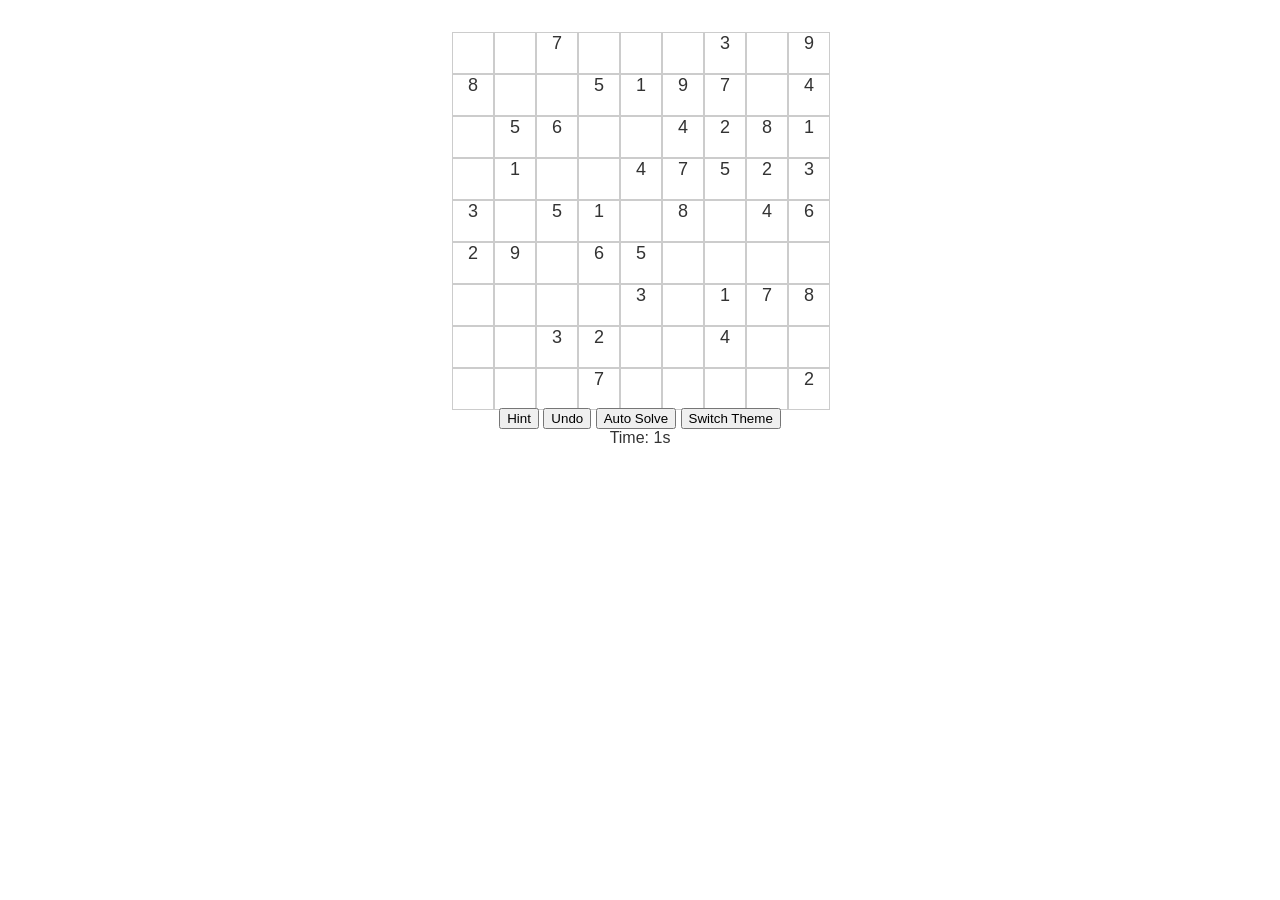
==== game.html @ dc666cfd "First commit" ====
<!DOCTYPE html>
<html lang="en">

<head>
  <meta charset="UTF-8">
  <title>Sudoku Game</title>
  <link rel="stylesheet" href="css/main.css">
  <link rel="stylesheet" href="css/themes.css">
  <link rel="stylesheet" href="css/animations.css">
  <link rel="stylesheet" href="css/responsive.css">
</head>

<body>
  <div id="game-container">
    <div id="board"></div>
    <div id="controls">
      <button id="hintBtn">Hint</button>
      <button id="undoBtn">Undo</button>
      <button id="solveBtn">Auto Solve</button>
      <button id="themeBtn">Switch Theme</button>
    </div>
    <div id="score"></div>
    <div id="timer"></div>
    <div id="leaderboard"></div>
  </div>
  <script type="module" src="js/app.js"></script>
</body>

</html>
---- css/main.css ----
body {
  font-family: Arial, sans-serif;
  background: var(--bg-primary, #fff);
  color: #333;
  margin: 0;
  padding: 0;
}

#game-container {
  display: flex;
  flex-direction: column;
  align-items: center;
  margin-top: 2rem;
}

#board {
  display: grid;
  grid-template-columns: repeat(9, 40px);
  grid-template-rows: repeat(9, 40px);
  gap: 2px;
}

.cell {
  width: 40px;
  height: 40px;
  text-align: center;
  border: 1px solid #ccc;
  font-size: 18px;
}
---- css/animations.css ----
@keyframes flash-green {
  0% { background-color: #c8e6c9; }
  100% { background-color: transparent; }
}

@keyframes flash-red {
  0% { background-color: #ffcdd2; }
  100% { background-color: transparent; }
}

@keyframes shake {
  0% { transform: translateX(0); }
  25% { transform: translateX(-4px); }
  50% { transform: translateX(4px); }
  75% { transform: translateX(-4px); }
  100% { transform: translateX(0); }
}

/* Utility classes */
.cell-correct {
  animation: flash-green 0.3s ease;
}

.cell-mistake {
  animation: flash-red 0.3s ease, shake 0.2s ease;
}

.cell-selected {
  outline: 2px solid #2196f3;
  transition: outline 0.2s ease;
}

.cell-hint-highlighted {
  animation: flash-green 0.5s ease;
}
---- css/responsive.css ----
@media (max-width: 768px) {
  #board {
    grid-template-columns: repeat(9, 30px);
    grid-template-rows: repeat(9, 30px);
  }
  .cell {
    width: 30px;
    height: 30px;
    font-size: 14px;
  }
  #controls {
    display: flex;
    flex-wrap: wrap;
    gap: 0.5rem;
  }
}

@media (max-width: 480px) {
  #board {
    grid-template-columns: repeat(9, 24px);
    grid-template-rows: repeat(9, 24px);
  }
  .cell {
    width: 24px;
    height: 24px;
    font-size: 12px;
  }
  h1 {
    font-size: 1.2rem;
  }
}
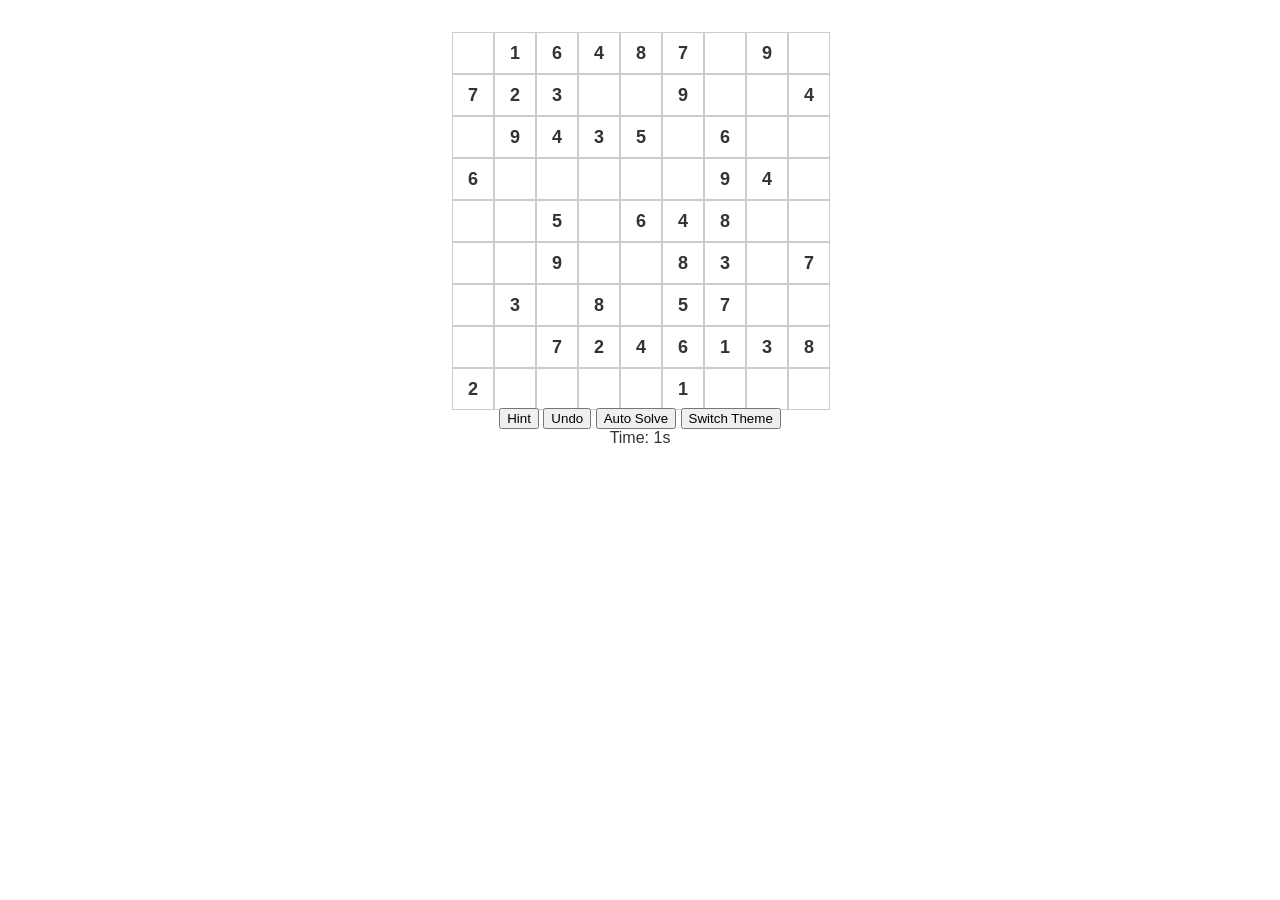
==== commit 22667023: "2nd commit" ====
--- a/game.html
+++ b/game.html
@@ -4,10 +4,10 @@
 <head>
   <meta charset="UTF-8">
   <title>Sudoku Game</title>
-  <link rel="stylesheet" href="css/main.css">
-  <link rel="stylesheet" href="css/themes.css">
-  <link rel="stylesheet" href="css/animations.css">
-  <link rel="stylesheet" href="css/responsive.css">
+  <link rel="stylesheet" href="./css/main.css">
+  <link rel="stylesheet" href="./css/theme.css">
+  <link rel="stylesheet" href="./css/animations.css">
+  <link rel="stylesheet" href="./css/theme.css">
 </head>
 
 <body>
--- a/css/main.css
+++ b/css/main.css
@@ -26,4 +26,8 @@
   text-align: center;
   border: 1px solid #ccc;
   font-size: 18px;
-}
+  cursor: pointer;
+  display: flex;
+  align-items: center;
+  justify-content: center;
+}
--- a/css/theme.css
+++ b/css/theme.css
@@ -0,0 +1,59 @@
+:root[data-theme="light"] {
+  --bg-primary: #ffffff;
+  --bg-secondary: #f5f5f5;
+  --cell-border: #cccccc;
+  --cell-given: #333333;
+  --cell-user: #2196f3;
+  --cell-conflict: #f44336;
+  --font-family: 'Inter', sans-serif;
+}
+
+:root[data-theme="dark"] {
+  --bg-primary: #121212;
+  --bg-secondary: #1e1e1e;
+  --cell-border: #444444;
+  --cell-given: #eeeeee;
+  --cell-user: #80cbc4;
+  --cell-conflict: #ef5350;
+  --font-family: 'Inter', sans-serif;
+}
+
+:root[data-theme="minimal"] {
+  --bg-primary: #ffffff;
+  --bg-secondary: #ffffff;
+  --cell-border: #000000;
+  --cell-given: #000000;
+  --cell-user: #000000;
+  --cell-conflict: #ff0000;
+  --font-family: monospace;
+}
+
+:root[data-theme="competitive"] {
+  --bg-primary: #000000;
+  --bg-secondary: #111111;
+  --cell-border: #ffeb3b;
+  --cell-given: #ffeb3b;
+  --cell-user: #ffffff;
+  --cell-conflict: #f44336;
+  --font-family: 'Arial Black', sans-serif;
+}
+
+/* Apply variables */
+body {
+  background-color: var(--bg-primary);
+  font-family: var(--font-family);
+}
+
+.cell {
+  border: 1px solid var(--cell-border);
+  color: var(--cell-user);
+}
+
+.cell-given {
+  font-weight: bold;
+  color: var(--cell-given);
+}
+
+.cell-conflicting {
+  background-color: var(--cell-conflict);
+}
--- a/css/animations.css
+++ b/css/animations.css
@@ -1,5 +1,3 @@
-
-
 @keyframes flash-green {
   0% { background-color: #c8e6c9; }
   100% { background-color: transparent; }
@@ -34,4 +32,38 @@
 
 .cell-hint-highlighted {
   animation: flash-green 0.5s ease;
+}@keyframes flash-green {
+  0% { background-color: #c8e6c9; }
+  100% { background-color: transparent; }
 }
+
+@keyframes flash-red {
+  0% { background-color: #ffcdd2; }
+  100% { background-color: transparent; }
+}
+
+@keyframes shake {
+  0% { transform: translateX(0); }
+  25% { transform: translateX(-4px); }
+  50% { transform: translateX(4px); }
+  75% { transform: translateX(-4px); }
+  100% { transform: translateX(0); }
+}
+
+/* Utility classes */
+.cell-correct {
+  animation: flash-green 0.3s ease;
+}
+
+.cell-mistake {
+  animation: flash-red 0.3s ease, shake 0.2s ease;
+}
+
+.cell-selected {
+  outline: 2px solid #2196f3;
+  transition: outline 0.2s ease;
+}
+
+.cell-hint-highlighted {
+  animation: flash-green 0.5s ease;
+}
--- a/css/theme.css
+++ b/css/theme.css
@@ -0,0 +1,59 @@
+:root[data-theme="light"] {
+  --bg-primary: #ffffff;
+  --bg-secondary: #f5f5f5;
+  --cell-border: #cccccc;
+  --cell-given: #333333;
+  --cell-user: #2196f3;
+  --cell-conflict: #f44336;
+  --font-family: 'Inter', sans-serif;
+}
+
+:root[data-theme="dark"] {
+  --bg-primary: #121212;
+  --bg-secondary: #1e1e1e;
+  --cell-border: #444444;
+  --cell-given: #eeeeee;
+  --cell-user: #80cbc4;
+  --cell-conflict: #ef5350;
+  --font-family: 'Inter', sans-serif;
+}
+
+:root[data-theme="minimal"] {
+  --bg-primary: #ffffff;
+  --bg-secondary: #ffffff;
+  --cell-border: #000000;
+  --cell-given: #000000;
+  --cell-user: #000000;
+  --cell-conflict: #ff0000;
+  --font-family: monospace;
+}
+
+:root[data-theme="competitive"] {
+  --bg-primary: #000000;
+  --bg-secondary: #111111;
+  --cell-border: #ffeb3b;
+  --cell-given: #ffeb3b;
+  --cell-user: #ffffff;
+  --cell-conflict: #f44336;
+  --font-family: 'Arial Black', sans-serif;
+}
+
+/* Apply variables */
+body {
+  background-color: var(--bg-primary);
+  font-family: var(--font-family);
+}
+
+.cell {
+  border: 1px solid var(--cell-border);
+  color: var(--cell-user);
+}
+
+.cell-given {
+  font-weight: bold;
+  color: var(--cell-given);
+}
+
+.cell-conflicting {
+  background-color: var(--cell-conflict);
+}
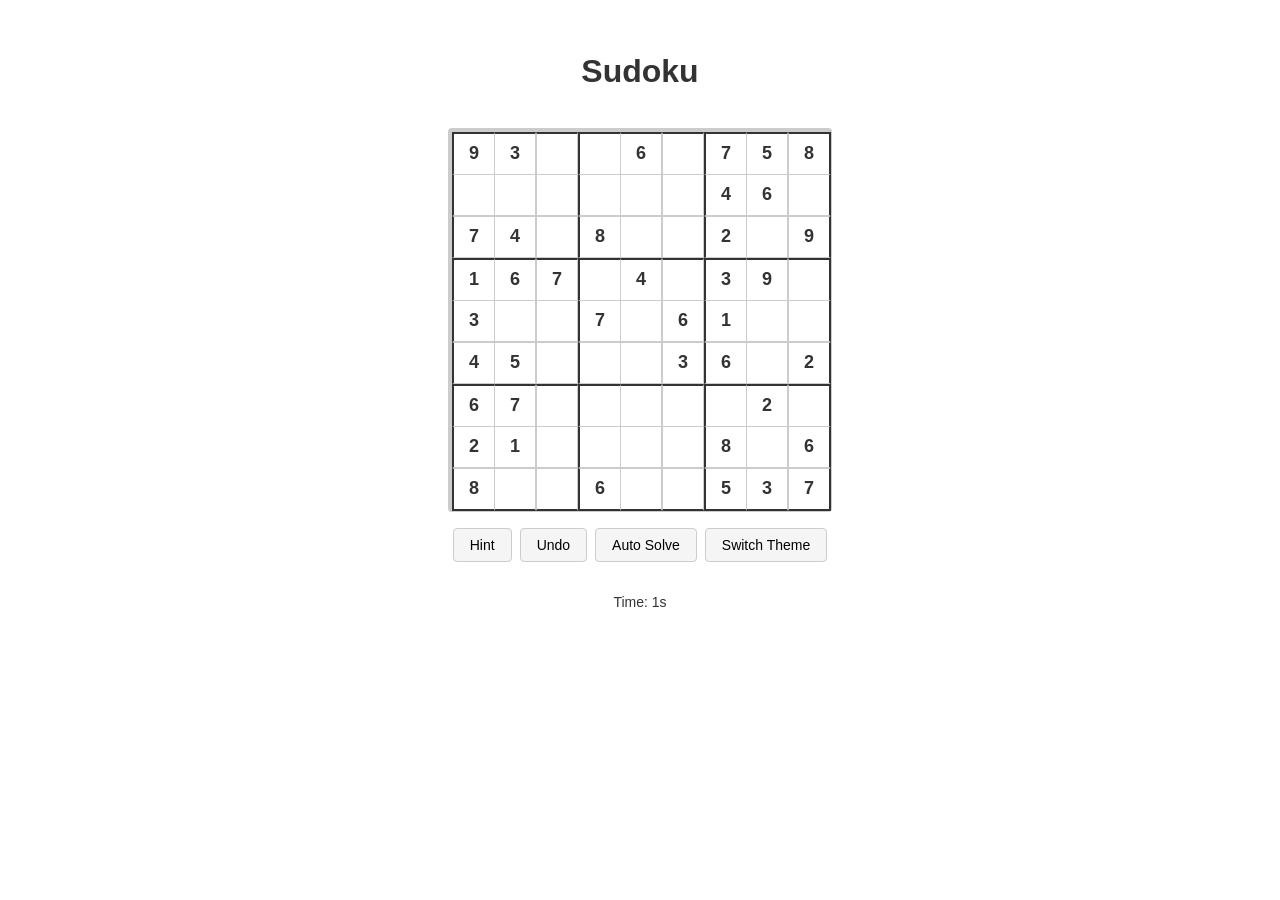
==== commit 30ff82b8: "2nd commit" ====
--- a/game.html
+++ b/game.html
@@ -1,17 +1,17 @@
 <!DOCTYPE html>
 <html lang="en">
-
 <head>
   <meta charset="UTF-8">
+  <meta name="viewport" content="width=device-width, initial-scale=1.0">
   <title>Sudoku Game</title>
-  <link rel="stylesheet" href="./css/main.css">
-  <link rel="stylesheet" href="./css/theme.css">
-  <link rel="stylesheet" href="./css/animations.css">
-  <link rel="stylesheet" href="./css/theme.css">
+  <link rel="stylesheet" href="css/main.css">
+  <link rel="stylesheet" href="css/themes.css">
+  <link rel="stylesheet" href="css/animations.css">
+  <link rel="stylesheet" href="css/responsive.css">
 </head>
-
 <body>
   <div id="game-container">
+    <h1>Sudoku</h1>
     <div id="board"></div>
     <div id="controls">
       <button id="hintBtn">Hint</button>
--- a/css/main.css
+++ b/css/main.css
@@ -11,6 +11,7 @@
   flex-direction: column;
   align-items: center;
   margin-top: 2rem;
+  gap: 1rem;
 }
 
 #board {
@@ -18,16 +19,63 @@
   grid-template-columns: repeat(9, 40px);
   grid-template-rows: repeat(9, 40px);
   gap: 2px;
+  padding: 4px;
+  background: var(--cell-border, #ccc);
+  border-radius: 4px;
 }
 
 .cell {
   width: 40px;
   height: 40px;
   text-align: center;
-  border: 1px solid #ccc;
+  border: 1px solid var(--cell-border, #ccc);
   font-size: 18px;
-  cursor: pointer;
   display: flex;
   align-items: center;
   justify-content: center;
+  background: var(--bg-primary, #fff);
+  cursor: pointer;
+  user-select: none;
+  transition: background-color 0.15s ease;
+}
+
+.cell:hover:not(.cell-given) {
+  background-color: var(--bg-secondary, #f5f5f5);
+}
+
+.cell-given {
+  font-weight: bold;
+  color: var(--cell-given, #333);
+  cursor: default;
+}
+
+#controls {
+  display: flex;
+  gap: 0.5rem;
+  flex-wrap: wrap;
+  justify-content: center;
+}
+
+#controls button {
+  padding: 0.5rem 1rem;
+  font-size: 14px;
+  cursor: pointer;
+  border: 1px solid var(--cell-border, #ccc);
+  border-radius: 4px;
+  background: var(--bg-secondary, #f5f5f5);
+  transition: opacity 0.2s ease;
+}
+
+#controls button:disabled {
+  opacity: 0.6;
+  cursor: not-allowed;
+}
+
+#controls button:hover:not(:disabled) {
+  background: var(--cell-border, #ddd);
+}
+
+#score, #timer, #leaderboard {
+  font-size: 14px;
+  color: var(--cell-given, #333);
 }
--- a/css/animations.css
+++ b/css/animations.css
@@ -16,38 +16,15 @@
   100% { transform: translateX(0); }
 }
 
-/* Utility classes */
-.cell-correct {
-  animation: flash-green 0.3s ease;
+@keyframes pulse-solving {
+  0% { background-color: #e3f2fd; }
+  50% { background-color: #bbdefb; }
+  100% { background-color: #e3f2fd; }
 }
 
-.cell-mistake {
-  animation: flash-red 0.3s ease, shake 0.2s ease;
-}
-
-.cell-selected {
-  outline: 2px solid #2196f3;
-  transition: outline 0.2s ease;
-}
-
-.cell-hint-highlighted {
-  animation: flash-green 0.5s ease;
-}@keyframes flash-green {
-  0% { background-color: #c8e6c9; }
-  100% { background-color: transparent; }
-}
-
-@keyframes flash-red {
+@keyframes flash-backtrack {
   0% { background-color: #ffcdd2; }
   100% { background-color: transparent; }
-}
-
-@keyframes shake {
-  0% { transform: translateX(0); }
-  25% { transform: translateX(-4px); }
-  50% { transform: translateX(4px); }
-  75% { transform: translateX(-4px); }
-  100% { transform: translateX(0); }
 }
 
 /* Utility classes */
@@ -66,4 +43,12 @@
 
 .cell-hint-highlighted {
   animation: flash-green 0.5s ease;
+}
+
+.cell-solving {
+  animation: pulse-solving 0.3s ease;
+}
+
+.cell-backtrack {
+  animation: flash-backtrack 0.3s ease;
 }
--- a/css/responsive.css
+++ b/css/responsive.css
@@ -0,0 +1,31 @@
+@media (max-width: 768px) {
+  #board {
+    grid-template-columns: repeat(9, 30px);
+    grid-template-rows: repeat(9, 30px);
+  }
+  .cell {
+    width: 30px;
+    height: 30px;
+    font-size: 14px;
+  }
+  #controls {
+    display: flex;
+    flex-wrap: wrap;
+    gap: 0.5rem;
+  }
+}
+
+@media (max-width: 480px) {
+  #board {
+    grid-template-columns: repeat(9, 24px);
+    grid-template-rows: repeat(9, 24px);
+  }
+  .cell {
+    width: 24px;
+    height: 24px;
+    font-size: 12px;
+  }
+  h1 {
+    font-size: 1.2rem;
+  }
+}
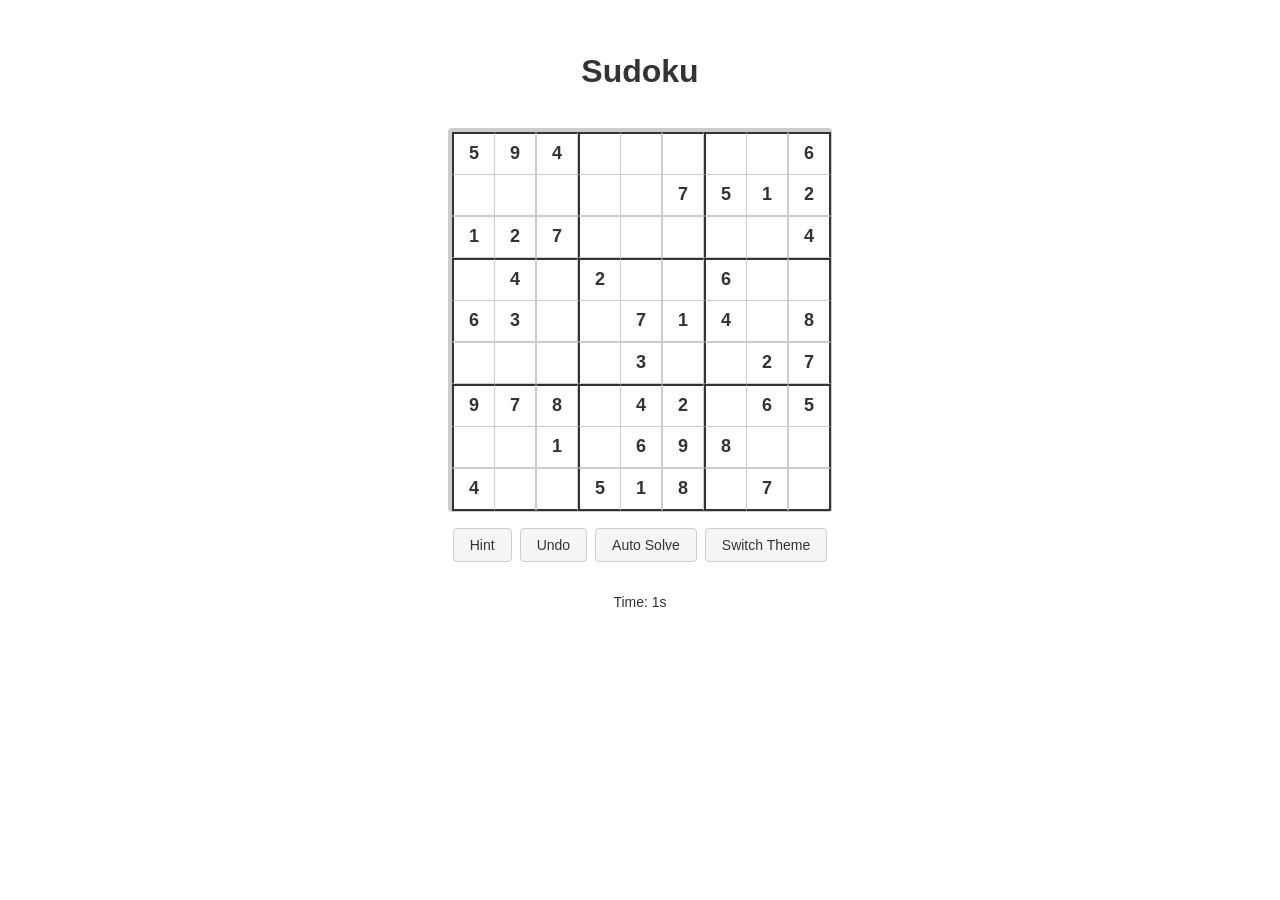
==== commit 670fbe51: "3rd commit" ====
--- a/game.html
+++ b/game.html
@@ -1,14 +1,24 @@
 <!DOCTYPE html>
 <html lang="en">
+
 <head>
   <meta charset="UTF-8">
   <meta name="viewport" content="width=device-width, initial-scale=1.0">
   <title>Sudoku Game</title>
+  <script>
+    (function () {
+      const themes = ["light", "dark", "minimal", "competitive"];
+      const saved = localStorage.getItem("theme");
+      const theme = themes.includes(saved) ? saved : "light";
+      document.documentElement.dataset.theme = theme;
+    })();
+  </script>
   <link rel="stylesheet" href="css/main.css">
   <link rel="stylesheet" href="css/themes.css">
   <link rel="stylesheet" href="css/animations.css">
   <link rel="stylesheet" href="css/responsive.css">
 </head>
+
 <body>
   <div id="game-container">
     <h1>Sudoku</h1>
--- a/css/main.css
+++ b/css/main.css
@@ -1,9 +1,10 @@
 body {
   font-family: Arial, sans-serif;
-  background: var(--bg-primary, #fff);
-  color: #333;
+  background-color: var(--bg-primary, #fff);
+  color: var(--cell-given, #333);
   margin: 0;
   padding: 0;
+  transition: background-color 0.3s ease;
 }
 
 #game-container {
@@ -20,7 +21,7 @@
   grid-template-rows: repeat(9, 40px);
   gap: 2px;
   padding: 4px;
-  background: var(--cell-border, #ccc);
+  background-color: var(--cell-border, #ccc);
   border-radius: 4px;
 }
 
@@ -33,7 +34,7 @@
   display: flex;
   align-items: center;
   justify-content: center;
-  background: var(--bg-primary, #fff);
+  background-color: var(--bg-primary, #fff);
   cursor: pointer;
   user-select: none;
   transition: background-color 0.15s ease;
@@ -62,8 +63,9 @@
   cursor: pointer;
   border: 1px solid var(--cell-border, #ccc);
   border-radius: 4px;
-  background: var(--bg-secondary, #f5f5f5);
-  transition: opacity 0.2s ease;
+  background-color: var(--bg-secondary, #f5f5f5);
+  color: var(--cell-given, #333);
+  transition: opacity 0.2s ease, background-color 0.2s ease;
 }
 
 #controls button:disabled {
@@ -72,7 +74,7 @@
 }
 
 #controls button:hover:not(:disabled) {
-  background: var(--cell-border, #ddd);
+  background-color: var(--cell-border, #ddd);
 }
 
 #score, #timer, #leaderboard {
